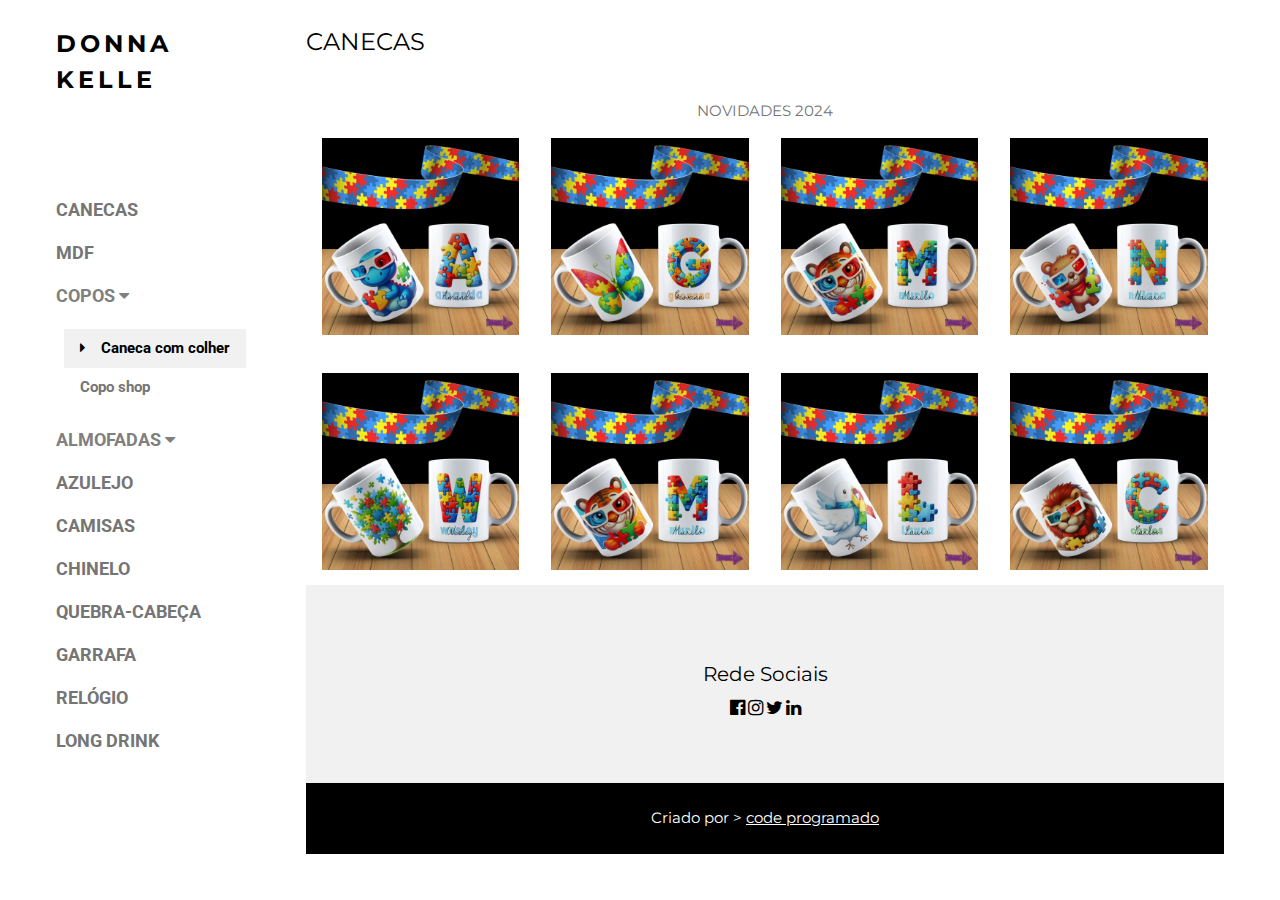
==== canecas.html @ 5c6080d3 "ATT" ====
<!DOCTYPE html>
<html>
<head>
<title>Donna Kelly</title>
<meta charset="UTF-8">
<meta name="viewport" content="width=device-width, initial-scale=1">
<link rel="icon" href="img/TITULO.png" type="image/x-icon">
<link rel="stylesheet" href="https://www.w3schools.com/w3css/4/w3.css">
<link rel="stylesheet" href="https://fonts.googleapis.com/css?family=Roboto">
<link rel="stylesheet" href="https://fonts.googleapis.com/css?family=Montserrat">
<link rel="stylesheet" href="https://cdnjs.cloudflare.com/ajax/libs/font-awesome/4.7.0/css/font-awesome.min.css">
<style>
.w3-sidebar a {font-family: "Roboto", sans-serif}
body,h1,h2,h3,h4,h5,h6,.w3-wide {font-family: "Montserrat", sans-serif;}
</style>
</head>
<body class="w3-content" style="max-width:1200px">

<!-- Sidebar/menu -->
<nav class="w3-sidebar w3-bar-block w3-white w3-collapse w3-top" style="z-index:3;width:250px" id="mySidebar">
  <div class="w3-container w3-display-container w3-padding-16">
    <i onclick="w3_close()" class="fa fa-remove w3-hide-large w3-button w3-display-topright"></i>
    <h3 class="w3-wide"><b>DONNA KELLE</b></h3>
  </div>
  <div class="w3-padding-64 w3-large w3-text-grey" style="font-weight:bold">
    <a href="#" class="w3-bar-item w3-button">CANECAS</a>
    <a href="#" class="w3-bar-item w3-button">MDF</a>


<!-- mostrar uma sub classi  -->

    <a onclick="myAccFunc()" href="javascript:void(0)" class="w3-button w3-block w3-white w3-left-align" id="myBtn" >
     <div style="color:grey;" > COPOS <i class="fa fa-caret-down"></i> </div>  
    </a>
    <div id="demoAcc" class="w3-bar-block w3-hide w3-padding-large w3-medium">
      <a href="#" class=" w3-button w3-light-grey"><i class="fa fa-caret-right w3-margin-right"></i>Caneca com colher</a>
      <a href="#" class="w3-bar-item w3-button">Copo shop</a>
    </div>

<!-- MOSTRA UMA SUB CLASI -->
    <a onclick="myAccFunc1()"  href="javascript:void(0)" class="w3-button w3-block w3-white w3-left-align"  id="myBtn1">
      <div style="color:grey;" >ALMOFADAS <i class="fa fa-caret-down"></i></div> 
    </a>
  
    <div id="demoAcc1" class="w3-bar-block w3-hide w3-padding-large w3-medium ">
      <a href="#" class="w3-bar-item w3-button w3-light-grey">
      <i class="fa fa-caret-right w3-margin-right"></i>Almofada Mágica</a>
      <a href="#" class="w3-bar-item w3-button">Almofada</a>

    </div>

    
    <a href="#" class="w3-bar-item w3-button">AZULEJO</a>
      <a href="#" class="w3-bar-item w3-button">CAMISAS</a>
    <a href="#" class="w3-bar-item w3-button">CHINELO</a>
    <a href="#" class="w3-bar-item w3-button">QUEBRA-CABEÇA</a>
    <a href="#" class="w3-bar-item w3-button">GARRAFA</a>
    <a href="#" class="w3-bar-item w3-button">RELÓGIO</a>
    <a href="#" class="w3-bar-item w3-button">LONG DRINK</a>
  </div>

</nav>

<!-- Top menu on small screens -->
<header class="w3-bar w3-top w3-hide-large w3-black w3-xlarge">
  <div class="w3-bar-item w3-padding-24 w3-wide">LOGO</div>
  <a href="javascript:void(0)" class="w3-bar-item w3-button w3-padding-24 w3-right" onclick="w3_open()"><i class="fa fa-bars"></i></a>
</header>

<!-- Overlay effect when opening sidebar on small screens -->
<div class="w3-overlay w3-hide-large" onclick="w3_close()" style="cursor:pointer" title="close side menu" id="myOverlay"></div>

<!-- !PAGE CONTENT! -->
<div class="w3-main" style="margin-left:250px">

  <!-- Push down content on small screens -->
  <div class="w3-hide-large" style="margin-top:83px"></div>
  
  <!-- Top header -->
  <header class="w3-container w3-xlarge">
    <p class="w3-left">CANECAS</p>
    <p class="w3-right">
    </p>
  </header>

  <!-- Image header -->
  <div class="w3-display-container w3-container">
 

  <div class="w3-container w3-text-grey" id="jeans">
    <p align="center">NOVIDADES 2024</p>
  </div>

  <!-- Product grid -->
  <div class="w3-row ">
    <div class="w3-col l3 s6">
      <div class="w3-container">
        <img src="img/CANECAS/1 (1).jpg" style="width:100%">
        <p><br><b><img src="img/CANECAS/1 (2).jpg" style="width:100%"></b></p>
      
      </div>
    
    </div>

    <div class="w3-col l3 s6">
      <div class="w3-container">
        <div class="w3-display-container">
          <img src="img/CANECAS/1 (4).jpg" style="width:100%">
        </div>
        <p><br><b><img src="img/CANECAS/1 (5).jpg" style="width:100%"></b></p>
      </div>
   
    </div>

    <div class="w3-col l3 s6">
      <div class="w3-container">
        <img src="img/CANECAS/1 (5).jpg" style="width:100%">
        <p><br><b> <img src="img/CANECAS/1 (6).jpg" style="width:100%"></b></p>
      </div>
 
    </div>

    <div class="w3-col l3 s6">
      <div class="w3-container">
        <img src="img/CANECAS/1 (7).jpg" style="width:100%">
        <p><br><b> <img src="img/CANECAS/1 (8).jpg" style="width:100%"></b></p>
      </div>
    
    </div>
  </div>

  
  <!-- Footer -->
  <footer align="center" class="w3-padding-64 w3-light-grey w3-small " id="footer">
    <div class="w3-row-padding w3-center">
     



      <div class="w3-col  " align="center">

        <h4 >Rede Sociais </h4>
        <i class="fa fa-facebook-official w3-hover-opacity w3-large"></i>
        <i class="fa fa-instagram w3-hover-opacity w3-large"></i>
        <i class="fa fa-twitter w3-hover-opacity w3-large"></i>
        <i class="fa fa-linkedin w3-hover-opacity w3-large"></i>
      </div>
    </div>
  </footer>

  <div class="w3-black w3-center w3-padding-24">Criado por > <a href="https://www.w3schools.com/w3css/default.asp" title="W3.CSS" target="_blank" class="w3-hover-opacity">code programado</a></div>

  <!-- End page content -->
</div>

<!-- Newsletter Modal -->
<div id="newsletter" class="w3-modal">
  <div class="w3-modal-content w3-animate-zoom" style="padding:32px">
    <div class="w3-container w3-white w3-center">
      <i onclick="document.getElementById('newsletter').style.display='none'" class="fa fa-remove w3-right w3-button w3-transparent w3-xxlarge"></i>
      <h2 class="w3-wide">NEWSLETTER</h2>
      <p>Join our mailing list to receive updates on new arrivals and special offers.</p>
      <p><input class="w3-input w3-border" type="text" placeholder="Enter e-mail"></p>
      <button type="button" class="w3-button w3-padding-large w3-red w3-margin-bottom" onclick="document.getElementById('newsletter').style.display='none'">Subscribe</button>
    </div>
  </div>
</div>

<script>
// Accordion 
function myAccFunc() {
  var x = document.getElementById("demoAcc");
  if (x.className.indexOf("w3-show") == -1) {
    x.className += " w3-show";
  } else {
    x.className = x.className.replace(" w3-show", "");
  }
}
function myAccFunc1() {
  var x = document.getElementById("demoAcc1");
  if (x.className.indexOf("w3-show") == -1) {
    x.className += " w3-show";
  } else {
    x.className = x.className.replace(" w3-show", "");
  }
}

// Click on the "Jeans" link on page load to open the accordion for demo purposes
document.getElementById("myBtn").click();


// Open and close sidebar
function w3_open() {
  document.getElementById("mySidebar").style.display = "block";
  document.getElementById("myOverlay").style.display = "block";
}
 
function w3_close() {
  document.getElementById("mySidebar").style.display = "none";
  document.getElementById("myOverlay").style.display = "none";
}


</script>

</body>
</html>
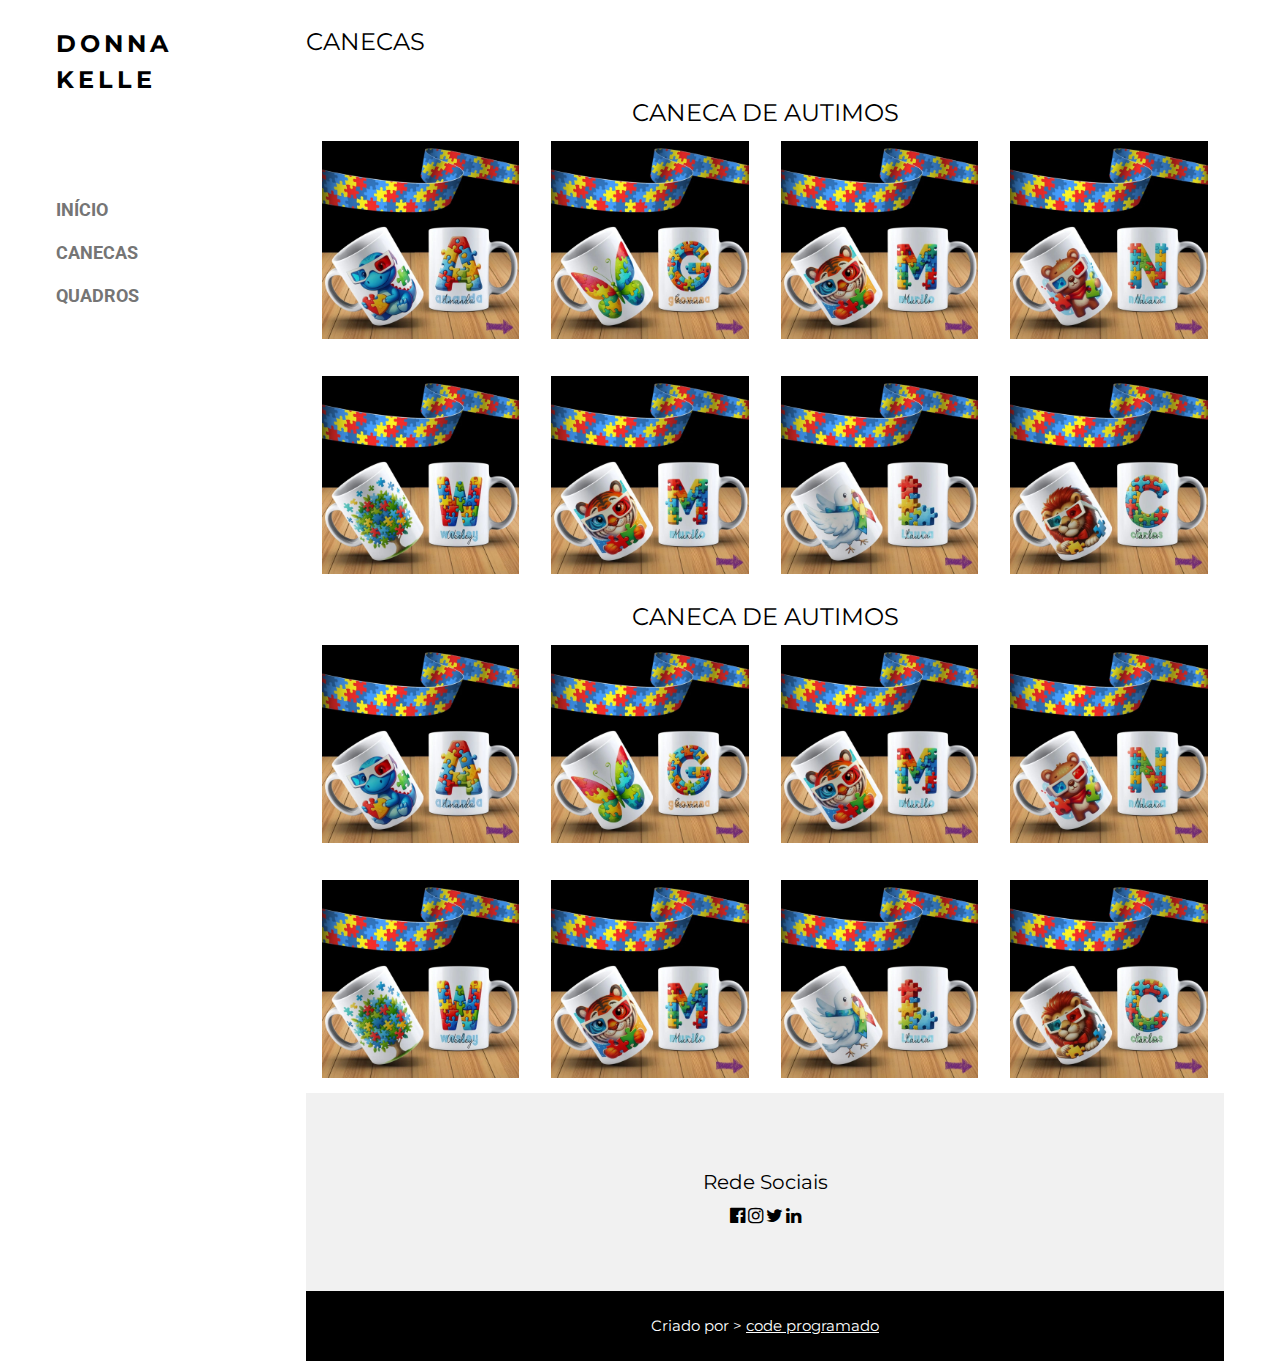
==== commit af624a29: "att" ====
--- a/canecas.html
+++ b/canecas.html
@@ -23,40 +23,18 @@
     <h3 class="w3-wide"><b>DONNA KELLE</b></h3>
   </div>
   <div class="w3-padding-64 w3-large w3-text-grey" style="font-weight:bold">
-    <a href="#" class="w3-bar-item w3-button">CANECAS</a>
-    <a href="#" class="w3-bar-item w3-button">MDF</a>
-
-
-<!-- mostrar uma sub classi  -->
-
-    <a onclick="myAccFunc()" href="javascript:void(0)" class="w3-button w3-block w3-white w3-left-align" id="myBtn" >
-     <div style="color:grey;" > COPOS <i class="fa fa-caret-down"></i> </div>  
-    </a>
-    <div id="demoAcc" class="w3-bar-block w3-hide w3-padding-large w3-medium">
-      <a href="#" class=" w3-button w3-light-grey"><i class="fa fa-caret-right w3-margin-right"></i>Caneca com colher</a>
-      <a href="#" class="w3-bar-item w3-button">Copo shop</a>
-    </div>
-
-<!-- MOSTRA UMA SUB CLASI -->
-    <a onclick="myAccFunc1()"  href="javascript:void(0)" class="w3-button w3-block w3-white w3-left-align"  id="myBtn1">
-      <div style="color:grey;" >ALMOFADAS <i class="fa fa-caret-down"></i></div> 
-    </a>
-  
-    <div id="demoAcc1" class="w3-bar-block w3-hide w3-padding-large w3-medium ">
-      <a href="#" class="w3-bar-item w3-button w3-light-grey">
-      <i class="fa fa-caret-right w3-margin-right"></i>Almofada Mágica</a>
-      <a href="#" class="w3-bar-item w3-button">Almofada</a>
-
-    </div>
-
-    
-    <a href="#" class="w3-bar-item w3-button">AZULEJO</a>
+    <a href="index.html" class="w3-bar-item w3-button">INÍCIO</a>
+    <a href="canecas.html" class="w3-bar-item w3-button">CANECAS</a>
+    <a href="quadro.html" class="w3-bar-item w3-button">QUADROS</a>
+
+    
+    <!-- <a href="#" class="w3-bar-item w3-button">AZULEJO</a>
       <a href="#" class="w3-bar-item w3-button">CAMISAS</a>
     <a href="#" class="w3-bar-item w3-button">CHINELO</a>
     <a href="#" class="w3-bar-item w3-button">QUEBRA-CABEÇA</a>
     <a href="#" class="w3-bar-item w3-button">GARRAFA</a>
     <a href="#" class="w3-bar-item w3-button">RELÓGIO</a>
-    <a href="#" class="w3-bar-item w3-button">LONG DRINK</a>
+    <a href="#" class="w3-bar-item w3-button">LONG DRINK</a> -->
   </div>
 
 </nav>
@@ -87,8 +65,11 @@
   <div class="w3-display-container w3-container">
  
 
-  <div class="w3-container w3-text-grey" id="jeans">
-    <p align="center">NOVIDADES 2024</p>
+
+
+    <!-- 1 bloco de canecas -->
+  <div class="w3-container w3-text-black" id="jeans">
+    <h3 align="center"> CANECA DE AUTIMOS  </h3>
   </div>
 
   <!-- Product grid -->
@@ -129,7 +110,54 @@
     </div>
   </div>
 
+   <!-- 2 bloco de canecas -->
+
+
+  <div class="w3-container w3-text-black" id="jeans">
+    <h3 align="center"> CANECA DE AUTIMOS </h3>
+  </div>
+
+  <!-- Product grid -->
+  <div class="w3-row ">
+    <div class="w3-col l3 s6">
+      <div class="w3-container">
+        <img src="img/CANECAS/1 (1).jpg" style="width:100%">
+        <p><br><b><img src="img/CANECAS/1 (2).jpg" style="width:100%"></b></p>
+      
+      </div>
+    
+    </div>
+
+    <div class="w3-col l3 s6">
+      <div class="w3-container">
+        <div class="w3-display-container">
+          <img src="img/CANECAS/1 (4).jpg" style="width:100%">
+        </div>
+        <p><br><b><img src="img/CANECAS/1 (5).jpg" style="width:100%"></b></p>
+      </div>
+   
+    </div>
+
+    <div class="w3-col l3 s6">
+      <div class="w3-container">
+        <img src="img/CANECAS/1 (5).jpg" style="width:100%">
+        <p><br><b> <img src="img/CANECAS/1 (6).jpg" style="width:100%"></b></p>
+      </div>
+ 
+    </div>
+
+    <div class="w3-col l3 s6">
+      <div class="w3-container">
+        <img src="img/CANECAS/1 (7).jpg" style="width:100%">
+        <p><br><b> <img src="img/CANECAS/1 (8).jpg" style="width:100%"></b></p>
+      </div>
+    
+    </div>
+  </div>
   
+
+
+
   <!-- Footer -->
   <footer align="center" class="w3-padding-64 w3-light-grey w3-small " id="footer">
     <div class="w3-row-padding w3-center">
